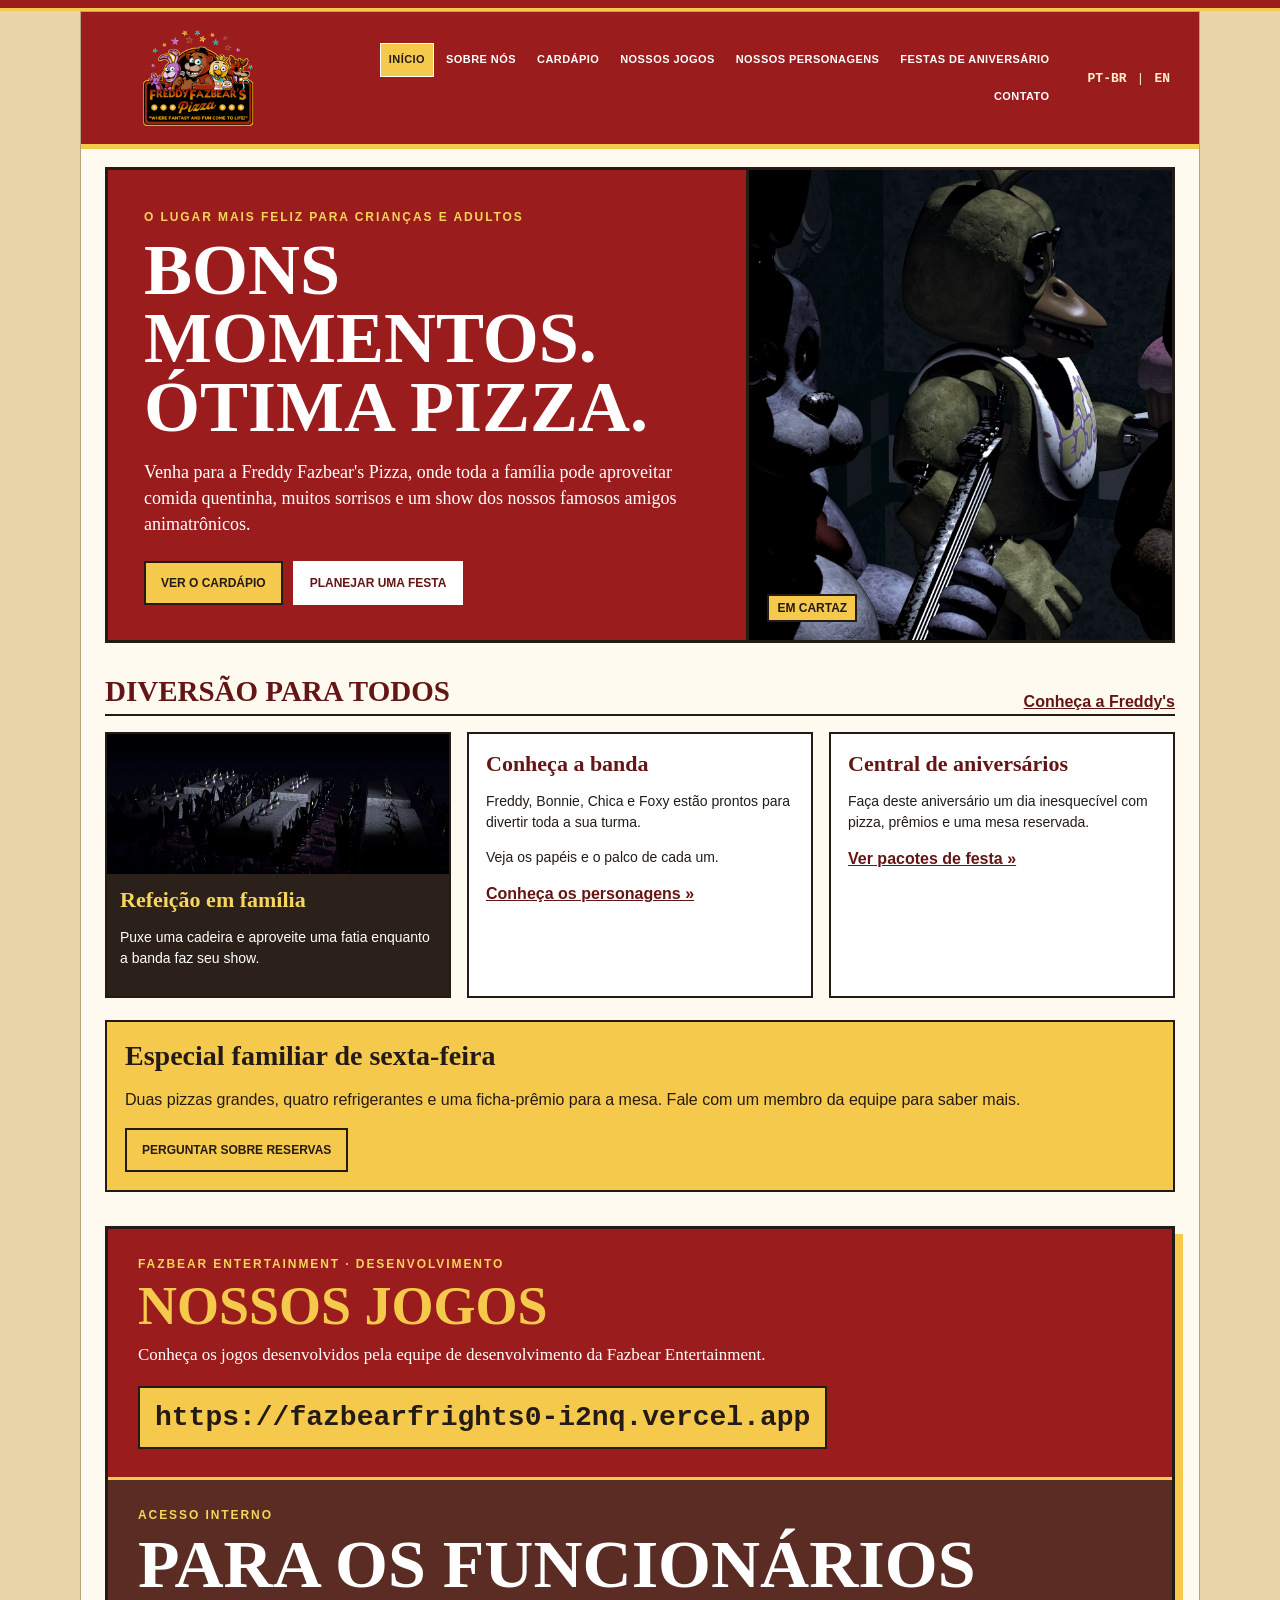
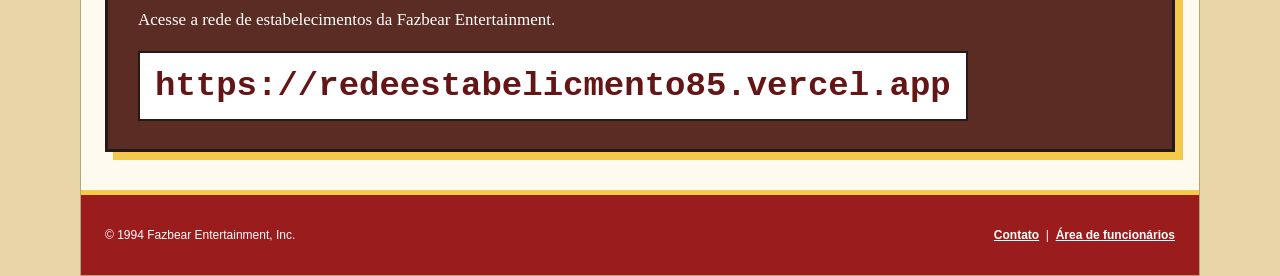
==== index.html @ 4d20638e "Add files via upload" ====
<!doctype html><html lang="pt-BR"><head><meta charset="utf-8"><meta name="viewport" content="width=device-width,initial-scale=1"><meta name="description" content="Freddy Fazbear's Pizza — entretenimento e diversão para toda a família."><title>Freddy Fazbear's Pizza | Início</title><link rel="stylesheet" href="css/style.css"></head><body><div class="site-shell"><header class="site-header"><a class="brand" href="index.html"><img class="brand-logo" src="assets/images/navbar-logo.png" alt="Logotipo da Freddy Fazbear's Pizza"></a><button class="menu-toggle" type="button" aria-label="Abrir menu" aria-expanded="false" aria-controls="main-nav"><span class="menu-icon" aria-hidden="true">☰</span><span class="menu-label">MENU</span></button><nav class="main-nav" id="main-nav"><ul><li><a aria-current="page" href="index.html">INÍCIO</a></li><li><a href="about.html">SOBRE NÓS</a></li><li><a href="menu.html">CARDÁPIO</a></li><li><a href="index.html#games">NOSSOS JOGOS</a></li><li><a href="characters.html">NOSSOS PERSONAGENS</a></li><li><a href="parties.html">FESTAS DE ANIVERSÁRIO</a></li><li><a href="contact.html">CONTATO</a></li></ul></nav></header><main class="content"><section class="hero"><div class="hero-copy"><div class="eyebrow">O lugar mais feliz para crianças e adultos</div><h1>Bons momentos.<br>Ótima pizza.</h1><p>Venha para a Freddy Fazbear's Pizza, onde toda a família pode aproveitar comida quentinha, muitos sorrisos e um show dos nossos famosos amigos animatrônicos.</p><div class="button-row"><a class="button" href="menu.html">Ver o cardápio</a><a class="button alt" href="parties.html">Planejar uma festa</a></div></div><div class="hero-art" role="img" aria-label="The Freddy Fazbear's Pizza show stage"></div></section><div class="section-heading"><h2>Diversão para todos</h2><a href="about.html">Conheça a Freddy's</a></div><section class="band"><article class="panel photo-panel"><img src="assets/images/dining-room.png" alt="Dining area inside Freddy Fazbear's Pizza"><div><h3>Refeição em família</h3><p>Puxe uma cadeira e aproveite uma fatia enquanto a banda faz seu show.</p></div></article><article class="panel"><h3>Conheça a banda</h3><p>Freddy, Bonnie, Chica e Foxy estão prontos para divertir toda a sua turma.</p><p class="small">Veja os papéis e o palco de cada um.</p><a href="characters.html">Conheça os personagens &raquo;</a></article><article class="panel"><h3>Central de aniversários</h3><p>Faça deste aniversário um dia inesquecível com pizza, prêmios e uma mesa reservada.</p><a href="parties.html">Ver pacotes de festa &raquo;</a></article></section><section class="callout"><h2>Especial familiar de sexta-feira</h2><p>Duas pizzas grandes, quatro refrigerantes e uma ficha-prêmio para a mesa. Fale com um membro da equipe para saber mais.</p><a class="button" href="contact.html">Perguntar sobre reservas</a></section><section class="games-section" id="games"><div class="games-block"><div class="eyebrow">FAZBEAR ENTERTAINMENT · DESENVOLVIMENTO</div><h2>Nossos jogos</h2><p>Conheça os jogos desenvolvidos pela equipe de desenvolvimento da Fazbear Entertainment.</p><a class="games-link" href="https://fazbearfrights0-i2nq.vercel.app" target="_blank" rel="noopener">https://fazbearfrights0-i2nq.vercel.app</a></div><div class="staff-block"><div class="eyebrow">ACESSO INTERNO</div><h2>Para os funcionários</h2><p>Acesse a rede de estabelecimentos da Fazbear Entertainment.</p><a class="staff-link" href="https://redeestabelicmento85.vercel.app" target="_blank" rel="noopener">https://redeestabelicmento85.vercel.app</a></div></section></main><footer class="footer"><p>© 1994 Fazbear Entertainment, Inc.</p><p><a href="contact.html">Contato</a> &nbsp;|&nbsp; <a href="https://redeestabelicmento85.vercel.app" target="_blank" rel="noopener">Área de funcionários</a></p></footer></div><script src="js/main.js"></script><script src="js/language.js"></script></body></html>
---- css/style.css ----
:root{--red:#9b1c1c;--dark:#241b16;--yellow:#f5c94c;--cream:#fff4cf;--paper:#fffaf0;--brown:#5e3822}*{box-sizing:border-box}body{margin:0;background:#e8d6a9;color:var(--dark);font:16px/1.5 Arial,Helvetica,sans-serif}body:before{content:"";display:block;height:8px;background:var(--red);border-bottom:3px solid var(--yellow)}a{color:#641515;font-weight:700}.site-shell{max-width:1120px;margin:auto;min-height:100vh;background:var(--paper);border:1px solid #b9a37a}.top-strip{background:#f1d767;padding:5px 22px;text-align:right;font:bold 11px Georgia,serif;letter-spacing:.08em;text-transform:uppercase}.site-header{display:flex;align-items:center;gap:22px;padding:8px 24px;background:var(--red);color:#fff;border-bottom:5px solid var(--yellow)}.brand{display:flex;align-items:center;align-self:center;flex:0 0 230px;height:142px;min-width:230px;color:#fff;text-decoration:none}.brand img{width:230px;height:142px;object-fit:contain;background:transparent;border:0;display:block}.brand strong{font:bold 22px/1 Georgia,serif;text-transform:uppercase}.main-nav{margin-left:auto;align-self:center}.main-nav ul{display:flex;gap:4px;list-style:none;padding:0;margin:0;flex-wrap:wrap;justify-content:flex-end}.main-nav a{display:block;color:#fff;text-decoration:none;padding:9px 10px;border:1px solid transparent;font:bold 12px Arial;letter-spacing:.04em}.main-nav a:hover,.main-nav a:focus,.main-nav a[aria-current=page]{background:var(--yellow);border-color:#fff;color:var(--dark)}.menu-toggle{display:none;background:var(--yellow);border:2px solid #fff;padding:8px 12px;font-weight:700}.content{padding:0 24px 38px}.notice{margin:20px 0 0;padding:9px 12px;border:1px solid #b6964a;background:#fff3bc;font-size:12px}.retro-rule{height:7px;background:repeating-linear-gradient(90deg,var(--red) 0 18px,var(--yellow) 18px 36px);margin:0 -24px 18px}.hero{margin-top:18px;display:grid;grid-template-columns:1.35fr .9fr;border:3px solid var(--dark);background:var(--red);color:#fff}.hero-copy{padding:40px 36px 35px}.eyebrow,.section-kicker{font:bold 12px Arial;letter-spacing:.16em;text-transform:uppercase;color:#f4d45a}.hero h1{font:bold clamp(38px,6vw,72px)/.95 Georgia,serif;margin:12px 0 18px;text-transform:uppercase}.hero p{font:18px/1.45 Georgia,serif}.hero-art{min-height:350px;background:#5e3822 url('../assets/images/stage.png') center/cover no-repeat;border-left:3px solid var(--dark);position:relative}.hero-art:after{content:'EM CARTAZ';position:absolute;left:18px;bottom:18px;background:var(--yellow);color:var(--dark);border:2px solid var(--dark);padding:5px 8px;font:bold 12px Arial}.button{display:inline-block;background:var(--yellow);color:var(--dark);padding:11px 15px;border:2px solid var(--dark);text-decoration:none;font-weight:700;text-transform:uppercase;font-size:12px}.button.alt{background:#fff;color:#641515;border-color:#fff}.button-row{display:flex;gap:10px;flex-wrap:wrap;margin-top:24px}.button:hover,.button:focus{background:#fff;text-decoration:none}.page-intro{border-bottom:3px double var(--red);padding:30px 0 18px;margin-bottom:22px}.page-intro h1{font:bold 44px/1 Georgia,serif;margin:7px 0;color:#641515;text-transform:uppercase}.page-intro p{max-width:730px;font:18px Georgia,serif}.section-heading{display:flex;justify-content:space-between;align-items:end;border-bottom:2px solid var(--dark);margin:32px 0 16px}.section-heading h2{font:bold 29px Georgia,serif;color:#641515;margin:0 0 6px;text-transform:uppercase}.band,.party-packages{display:grid;grid-template-columns:repeat(3,1fr);gap:16px}.panel{border:2px solid var(--dark);background:#fff;padding:17px}.panel h3,.party-card h3{font:bold 22px Georgia,serif;color:#641515;margin:0 0 7px}.panel p{font-size:14px}.photo-panel{padding:0;background:#2c201a;color:#fff}.photo-panel img,.party-card img{display:block;width:100%;height:140px;object-fit:cover}.photo-panel div,.party-card div{padding:13px}.photo-panel h3{color:#f6d65f}.callout{background:var(--yellow);border:2px solid var(--dark);padding:18px;margin:22px 0}.callout h2{font:700 28px Georgia,serif;margin:0 0 4px}.split,.contact-grid{display:grid;grid-template-columns:1fr 1fr;gap:20px}.feature-image{width:100%;height:260px;object-fit:cover;border:2px solid var(--dark);background:#33231b}.character-grid{display:grid;grid-template-columns:repeat(4,1fr);gap:14px}.character-card,.party-card{border:2px solid var(--dark);background:#fff}.character-card img{display:block;width:100%;height:180px;object-fit:contain;background:#241b16}.character-card .card-body{padding:12px}.character-card h3{font:bold 23px Georgia,serif;color:#641515;margin:0}.character-card p{font-size:13px}.role{font-size:11px;text-transform:uppercase;font-weight:700;color:var(--brown)}.menu-grid{display:grid;grid-template-columns:1fr 1fr;gap:18px}.menu-section{border:2px solid var(--dark);padding:18px;background:#fff}.menu-section h2{margin:0 -18px 12px;padding:8px 18px;background:var(--red);color:#fff;font:bold 22px Georgia,serif;text-transform:uppercase}.menu-item{display:flex;justify-content:space-between;gap:15px;border-bottom:1px dotted #856548;padding:9px 0}.menu-item small{display:block;font-size:12px;color:#644f40}.price{font-weight:700;color:#641515;white-space:nowrap}.party-card img{height:130px}.party-card ul{padding-left:18px;font-size:13px}.form-box{max-width:760px;border:2px solid var(--dark);background:#fff;padding:20px}.form-grid{display:grid;grid-template-columns:1fr 1fr;gap:14px}label{display:block;font-size:12px;font-weight:700;text-transform:uppercase;color:var(--brown)}input,select,textarea{display:block;width:100%;margin-top:5px;border:1px solid #4c392b;background:#fffdf7;padding:10px;font:15px Arial;color:var(--dark)}textarea{min-height:120px;resize:vertical}.full{grid-column:1/-1}.form-status{margin-top:14px;font-weight:700}.form-status.success{color:#21632b}.form-status.error{color:#9b1c1c}.address-card{background:var(--red);color:#fff;border:2px solid var(--dark);padding:22px}.address-card h2{font:bold 30px Georgia,serif;color:var(--yellow);margin:0 0 14px}.fine-print{font-size:11px;color:#6c5647}.credits{margin-top:28px;padding-top:15px;border-top:1px solid #c8af83;font-size:11px;color:#6c5647}.footer{border-top:5px solid var(--yellow);background:var(--red);color:#fff;padding:19px 24px;display:flex;justify-content:space-between;gap:18px;font-size:12px}.footer a{color:#fff}@media(max-width:820px){.site-header{align-items:center;flex-wrap:wrap}.main-nav{width:100%;display:none}.main-nav.open{display:block}.main-nav ul{justify-content:flex-start}.menu-toggle{display:block;margin-left:auto}.hero,.split,.contact-grid{grid-template-columns:1fr}.hero-art{border-left:0;border-top:3px solid var(--dark);min-height:240px}.band,.party-packages{grid-template-columns:1fr 1fr}.character-grid{grid-template-columns:repeat(2,1fr)}.content{padding:0 16px 28px}.retro-rule{margin-left:-16px;margin-right:-16px}}@media(max-width:540px){.top-strip{text-align:center}.site-header{padding:12px 16px}.brand{flex-basis:200px;min-width:200px;height:124px}.brand img{width:200px;height:124px}.main-nav ul{display:block}.main-nav a{border-bottom:1px solid #c34c43}.hero-copy{padding:28px 22px}.hero h1{font-size:42px}.band,.menu-grid,.party-packages,.form-grid{grid-template-columns:1fr}.page-intro h1{font-size:35px}.footer{display:block}.footer p{margin:6px 0}}.language-switch{margin-left:12px;white-space:nowrap;font:11px 'Courier New',monospace;color:#fff1c7}.language-switch button{border:0;background:transparent;color:#fff1c7;padding:3px;font:bold 11px 'Courier New',monospace;cursor:pointer}.language-switch button:hover{text-decoration:underline;color:#fff}@media(max-width:820px){.language-switch{margin-left:auto}}
.language-gate{position:fixed;z-index:50;inset:0;background:rgba(35,25,19,.82);display:flex;align-items:center;justify-content:center;padding:20px}.language-box{width:min(470px,100%);background:#fffaf0;border:4px solid #241b16;box-shadow:9px 9px 0 #f5c94c;padding:30px;text-align:center}.language-kicker{font:bold 11px 'Courier New',monospace;color:#9b1c1c;letter-spacing:.16em}.language-box h1{font: bold 32px/1.05 Georgia,serif;color:#641515;margin:16px 0}.language-box h1 small{font:18px Arial,sans-serif;color:#241b16}.language-box p{margin:0 0 22px}.language-box button{background:#9b1c1c;color:#fff4cf;border:2px solid #241b16;padding:12px 14px;margin:4px;font:bold 12px Arial;cursor:pointer}.language-box button:hover{background:#f5c94c;color:#241b16}
.games-section{margin-top:34px;border:3px solid var(--dark);background:#241816;color:#fff;box-shadow:8px 8px 0 var(--yellow)}.games-block,.staff-block{padding:28px 30px}.games-block{background:var(--red)}.staff-block{background:#5b2c24;border-top:3px solid var(--yellow)}.games-section h2{font:bold clamp(32px,5vw,54px)/1 Georgia,serif;text-transform:uppercase;margin:8px 0 10px;color:var(--yellow)}.staff-block h2{font-size:clamp(38px,6vw,68px);color:#fff}.games-section p{font:17px/1.45 Georgia,serif;max-width:720px;margin:0 0 18px}.games-link,.staff-link{display:block;width:fit-content;max-width:100%;overflow-wrap:anywhere;text-decoration:none;font:bold clamp(16px,2.4vw,28px)/1.25 'Courier New',monospace;padding:12px 15px;border:2px solid var(--dark);background:var(--yellow);color:var(--dark)}.staff-link{font-size:clamp(18px,3vw,34px);background:#fff;color:#641515}.games-link:hover,.games-link:focus,.staff-link:hover,.staff-link:focus{background:#fff;text-decoration:none}.staff-link:hover,.staff-link:focus{background:var(--yellow)}@media(max-width:540px){.games-block,.staff-block{padding:23px 18px}.games-section{box-shadow:5px 5px 0 var(--yellow)}}
/* Seletor de idioma: ligeiramente maior e mais legível */
.language-switch{font-size:13px}.language-switch button{font-size:13px;padding:5px 7px}

/* Navbar responsiva revisada */
.site-header{position:relative;display:flex;flex-wrap:wrap;align-items:center;gap:12px 22px;padding:10px 22px;min-width:0}
.brand{flex:0 1 190px;min-width:0;width:190px;height:112px}
.brand img{width:100%;height:100%;object-fit:contain}
.main-nav{flex:1 1 540px;min-width:0;margin-left:auto;align-self:center}
.main-nav ul{display:flex;flex-wrap:wrap;justify-content:flex-end;align-items:center;gap:3px}
.main-nav li{min-width:0}
.main-nav a{padding:9px 8px;font-size:11px;line-height:1.25;text-align:center;overflow-wrap:anywhere}
.menu-toggle{display:none;align-items:center;justify-content:center;gap:8px;min-height:42px;background:var(--yellow);color:var(--dark);border:2px solid #fff;padding:8px 12px;font-weight:700;cursor:pointer}
.menu-icon{font-size:20px;line-height:1}
.language-switch{display:flex;align-items:center;gap:3px;margin-left:auto;white-space:nowrap;flex:0 0 auto}
.language-switch button{cursor:pointer}
@media(max-width:980px){
 .site-header{gap:10px 14px;padding:10px 16px}
 .brand{flex-basis:155px;width:155px;height:96px}
 .main-nav{flex-basis:calc(100% - 180px)}
 .main-nav a{padding:8px 6px;font-size:10px}
}
@media(max-width:760px){
 .site-header{display:grid;grid-template-columns:minmax(0,1fr) auto;align-items:center;gap:8px 12px;padding:10px 14px}
 .brand{grid-column:1;grid-row:1;flex:none;width:150px;max-width:100%;height:88px}
 .menu-toggle{display:flex;grid-column:2;grid-row:1;margin:0;min-width:94px}
 .main-nav{display:none;grid-column:1/-1;grid-row:2;width:100%;margin:0;padding:6px 0 0;border-top:2px solid var(--yellow)}
 .main-nav.open{display:block}
 .main-nav ul{display:flex;flex-direction:column;align-items:stretch;gap:0;width:100%}
 .main-nav li{width:100%}
 .main-nav a{display:block;width:100%;padding:12px 10px;text-align:left;font-size:12px;border:0;border-bottom:1px solid #c34c43}
 .main-nav a[aria-current=page]{background:var(--yellow);color:var(--dark)}
 .language-switch{grid-column:1/-1;grid-row:3;justify-content:flex-end;margin:0;padding-top:4px;border-top:1px solid rgba(255,255,255,.2)}
}
@media(max-width:380px){.site-header{padding:8px 10px}.brand{width:124px;height:76px}.menu-toggle{min-width:82px;padding:7px 9px}.menu-label{font-size:11px}.content{padding-left:12px;padding-right:12px}}
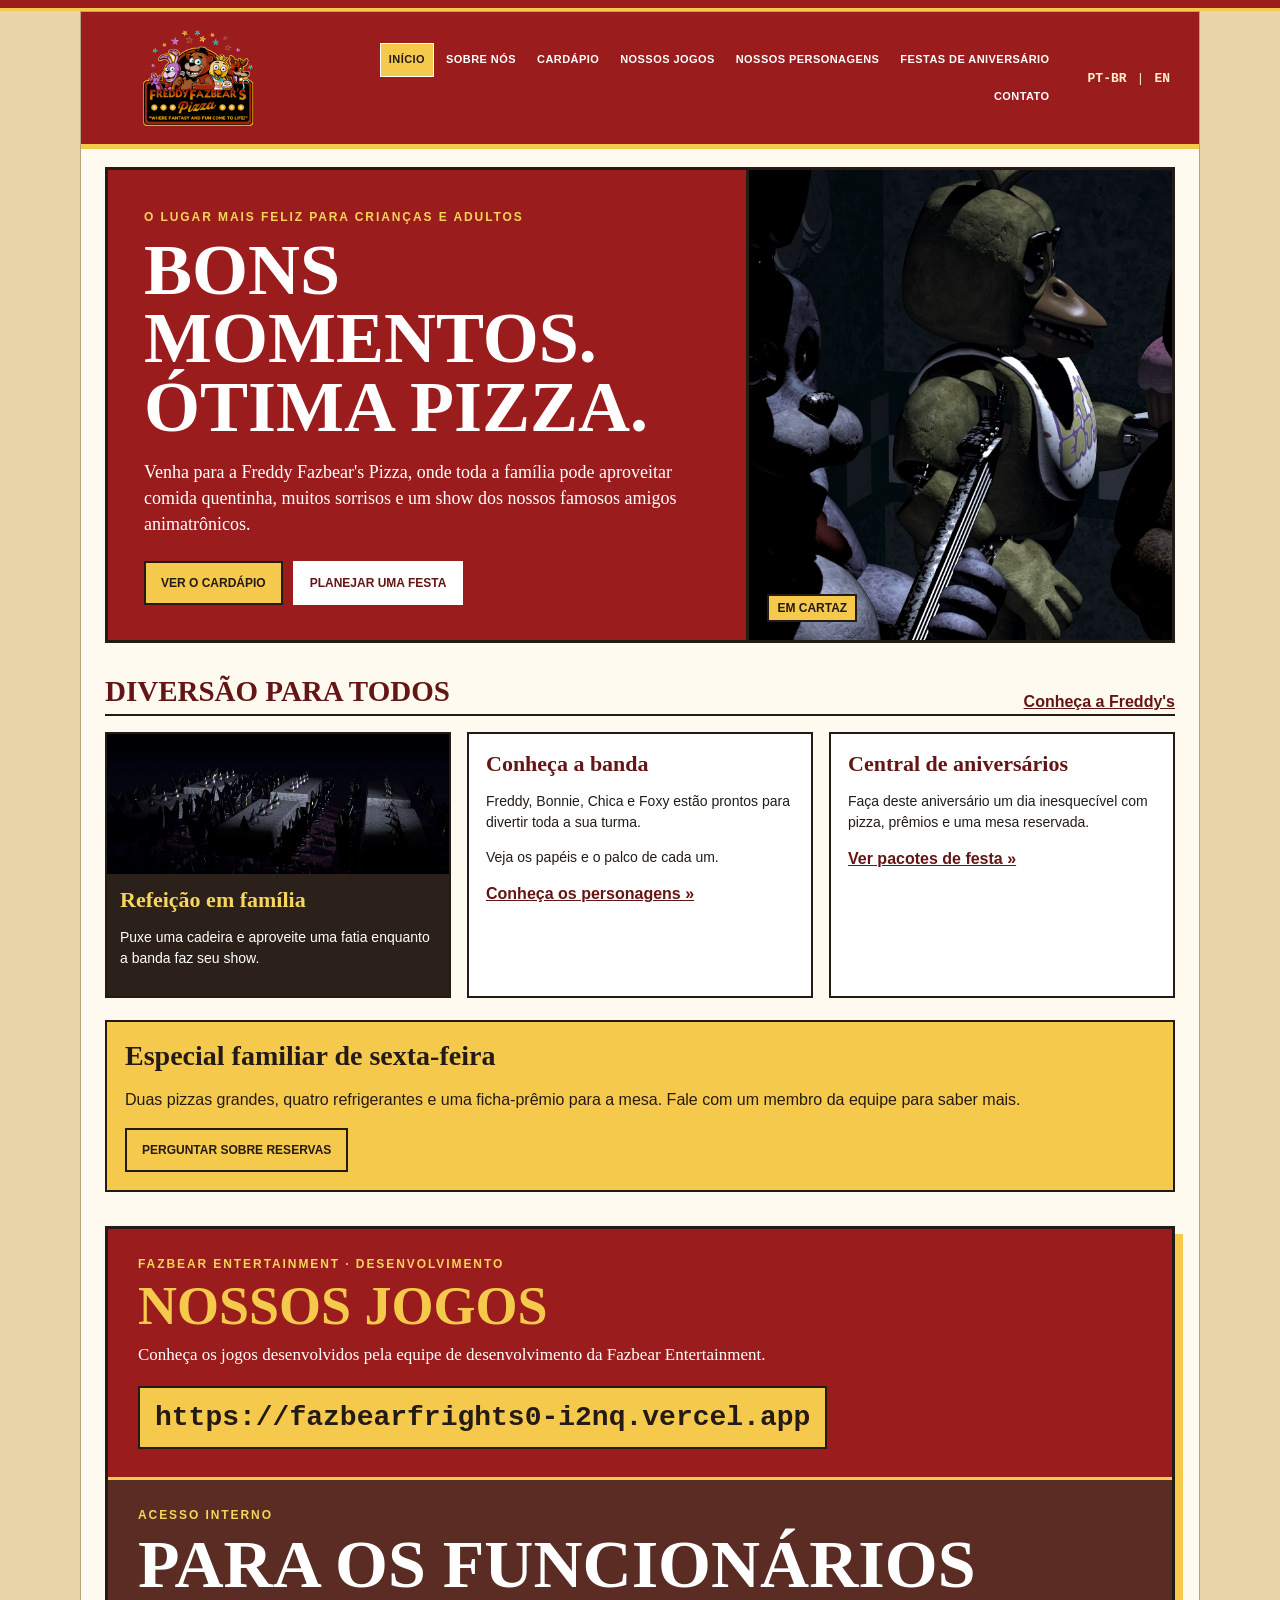
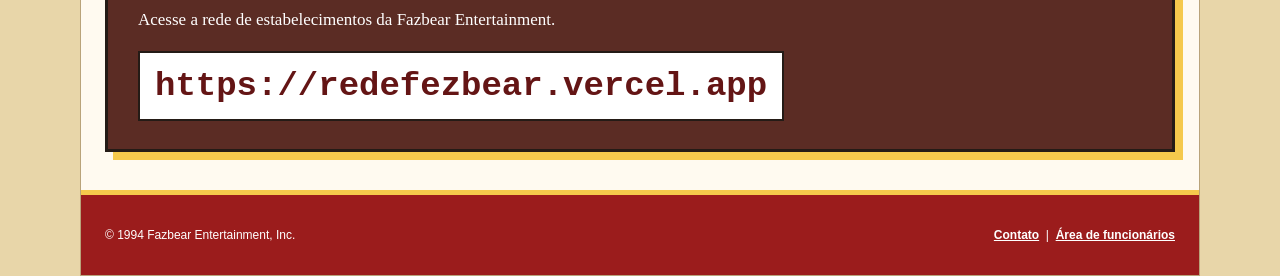
==== commit 170a280a: "Update index.html" ====
--- a/index.html
+++ b/index.html
@@ -1 +1 @@
-<!doctype html><html lang="pt-BR"><head><meta charset="utf-8"><meta name="viewport" content="width=device-width,initial-scale=1"><meta name="description" content="Freddy Fazbear's Pizza — entretenimento e diversão para toda a família."><title>Freddy Fazbear's Pizza | Início</title><link rel="stylesheet" href="css/style.css"></head><body><div class="site-shell"><header class="site-header"><a class="brand" href="index.html"><img class="brand-logo" src="assets/images/navbar-logo.png" alt="Logotipo da Freddy Fazbear's Pizza"></a><button class="menu-toggle" type="button" aria-label="Abrir menu" aria-expanded="false" aria-controls="main-nav"><span class="menu-icon" aria-hidden="true">☰</span><span class="menu-label">MENU</span></button><nav class="main-nav" id="main-nav"><ul><li><a aria-current="page" href="index.html">INÍCIO</a></li><li><a href="about.html">SOBRE NÓS</a></li><li><a href="menu.html">CARDÁPIO</a></li><li><a href="index.html#games">NOSSOS JOGOS</a></li><li><a href="characters.html">NOSSOS PERSONAGENS</a></li><li><a href="parties.html">FESTAS DE ANIVERSÁRIO</a></li><li><a href="contact.html">CONTATO</a></li></ul></nav></header><main class="content"><section class="hero"><div class="hero-copy"><div class="eyebrow">O lugar mais feliz para crianças e adultos</div><h1>Bons momentos.<br>Ótima pizza.</h1><p>Venha para a Freddy Fazbear's Pizza, onde toda a família pode aproveitar comida quentinha, muitos sorrisos e um show dos nossos famosos amigos animatrônicos.</p><div class="button-row"><a class="button" href="menu.html">Ver o cardápio</a><a class="button alt" href="parties.html">Planejar uma festa</a></div></div><div class="hero-art" role="img" aria-label="The Freddy Fazbear's Pizza show stage"></div></section><div class="section-heading"><h2>Diversão para todos</h2><a href="about.html">Conheça a Freddy's</a></div><section class="band"><article class="panel photo-panel"><img src="assets/images/dining-room.png" alt="Dining area inside Freddy Fazbear's Pizza"><div><h3>Refeição em família</h3><p>Puxe uma cadeira e aproveite uma fatia enquanto a banda faz seu show.</p></div></article><article class="panel"><h3>Conheça a banda</h3><p>Freddy, Bonnie, Chica e Foxy estão prontos para divertir toda a sua turma.</p><p class="small">Veja os papéis e o palco de cada um.</p><a href="characters.html">Conheça os personagens &raquo;</a></article><article class="panel"><h3>Central de aniversários</h3><p>Faça deste aniversário um dia inesquecível com pizza, prêmios e uma mesa reservada.</p><a href="parties.html">Ver pacotes de festa &raquo;</a></article></section><section class="callout"><h2>Especial familiar de sexta-feira</h2><p>Duas pizzas grandes, quatro refrigerantes e uma ficha-prêmio para a mesa. Fale com um membro da equipe para saber mais.</p><a class="button" href="contact.html">Perguntar sobre reservas</a></section><section class="games-section" id="games"><div class="games-block"><div class="eyebrow">FAZBEAR ENTERTAINMENT · DESENVOLVIMENTO</div><h2>Nossos jogos</h2><p>Conheça os jogos desenvolvidos pela equipe de desenvolvimento da Fazbear Entertainment.</p><a class="games-link" href="https://fazbearfrights0-i2nq.vercel.app" target="_blank" rel="noopener">https://fazbearfrights0-i2nq.vercel.app</a></div><div class="staff-block"><div class="eyebrow">ACESSO INTERNO</div><h2>Para os funcionários</h2><p>Acesse a rede de estabelecimentos da Fazbear Entertainment.</p><a class="staff-link" href="https://redeestabelicmento85.vercel.app" target="_blank" rel="noopener">https://redeestabelicmento85.vercel.app</a></div></section></main><footer class="footer"><p>© 1994 Fazbear Entertainment, Inc.</p><p><a href="contact.html">Contato</a> &nbsp;|&nbsp; <a href="https://redeestabelicmento85.vercel.app" target="_blank" rel="noopener">Área de funcionários</a></p></footer></div><script src="js/main.js"></script><script src="js/language.js"></script></body></html>
+<!doctype html><html lang="pt-BR"><head><meta charset="utf-8"><meta name="viewport" content="width=device-width,initial-scale=1"><meta name="description" content="Freddy Fazbear's Pizza — entretenimento e diversão para toda a família."><title>Freddy Fazbear's Pizza | Início</title><link rel="stylesheet" href="css/style.css"></head><body><div class="site-shell"><header class="site-header"><a class="brand" href="index.html"><img class="brand-logo" src="assets/images/navbar-logo.png" alt="Logotipo da Freddy Fazbear's Pizza"></a><button class="menu-toggle" type="button" aria-label="Abrir menu" aria-expanded="false" aria-controls="main-nav"><span class="menu-icon" aria-hidden="true">☰</span><span class="menu-label">MENU</span></button><nav class="main-nav" id="main-nav"><ul><li><a aria-current="page" href="index.html">INÍCIO</a></li><li><a href="about.html">SOBRE NÓS</a></li><li><a href="menu.html">CARDÁPIO</a></li><li><a href="index.html#games">NOSSOS JOGOS</a></li><li><a href="characters.html">NOSSOS PERSONAGENS</a></li><li><a href="parties.html">FESTAS DE ANIVERSÁRIO</a></li><li><a href="contact.html">CONTATO</a></li></ul></nav></header><main class="content"><section class="hero"><div class="hero-copy"><div class="eyebrow">O lugar mais feliz para crianças e adultos</div><h1>Bons momentos.<br>Ótima pizza.</h1><p>Venha para a Freddy Fazbear's Pizza, onde toda a família pode aproveitar comida quentinha, muitos sorrisos e um show dos nossos famosos amigos animatrônicos.</p><div class="button-row"><a class="button" href="menu.html">Ver o cardápio</a><a class="button alt" href="parties.html">Planejar uma festa</a></div></div><div class="hero-art" role="img" aria-label="The Freddy Fazbear's Pizza show stage"></div></section><div class="section-heading"><h2>Diversão para todos</h2><a href="about.html">Conheça a Freddy's</a></div><section class="band"><article class="panel photo-panel"><img src="assets/images/dining-room.png" alt="Dining area inside Freddy Fazbear's Pizza"><div><h3>Refeição em família</h3><p>Puxe uma cadeira e aproveite uma fatia enquanto a banda faz seu show.</p></div></article><article class="panel"><h3>Conheça a banda</h3><p>Freddy, Bonnie, Chica e Foxy estão prontos para divertir toda a sua turma.</p><p class="small">Veja os papéis e o palco de cada um.</p><a href="characters.html">Conheça os personagens &raquo;</a></article><article class="panel"><h3>Central de aniversários</h3><p>Faça deste aniversário um dia inesquecível com pizza, prêmios e uma mesa reservada.</p><a href="parties.html">Ver pacotes de festa &raquo;</a></article></section><section class="callout"><h2>Especial familiar de sexta-feira</h2><p>Duas pizzas grandes, quatro refrigerantes e uma ficha-prêmio para a mesa. Fale com um membro da equipe para saber mais.</p><a class="button" href="contact.html">Perguntar sobre reservas</a></section><section class="games-section" id="games"><div class="games-block"><div class="eyebrow">FAZBEAR ENTERTAINMENT · DESENVOLVIMENTO</div><h2>Nossos jogos</h2><p>Conheça os jogos desenvolvidos pela equipe de desenvolvimento da Fazbear Entertainment.</p><a class="games-link" href="https://fazbearfrights0-i2nq.vercel.app" target="_blank" rel="noopener">https://fazbearfrights0-i2nq.vercel.app</a></div><div class="staff-block"><div class="eyebrow">ACESSO INTERNO</div><h2>Para os funcionários</h2><p>Acesse a rede de estabelecimentos da Fazbear Entertainment.</p><a class="staff-link" href="https://redefezbear.vercel.app" target="_blank" rel="noopener">https://redefezbear.vercel.app</a></div></section></main><footer class="footer"><p>© 1994 Fazbear Entertainment, Inc.</p><p><a href="contact.html">Contato</a> &nbsp;|&nbsp; <a href="https://redefezbear.vercel.app" target="_blank" rel="noopener">Área de funcionários</a></p></footer></div><script src="js/main.js"></script><script src="js/language.js"></script></body></html>
